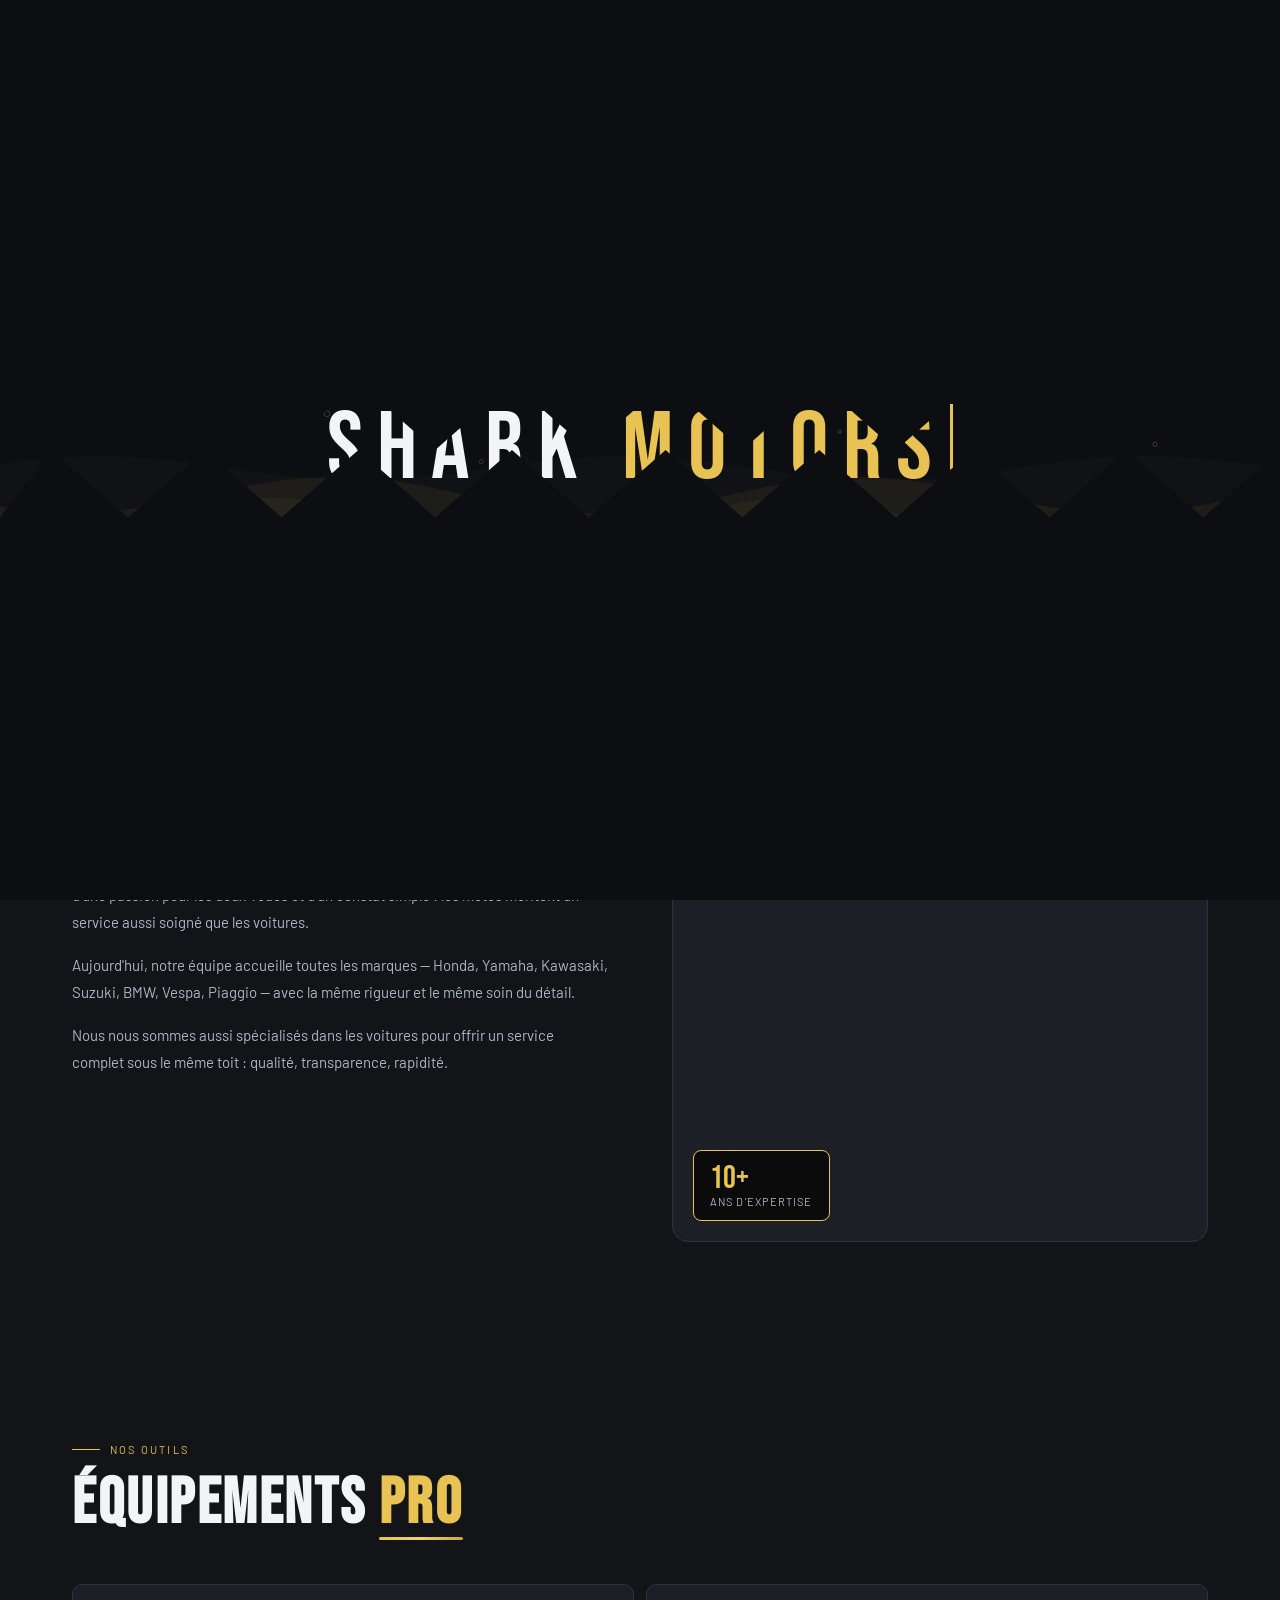
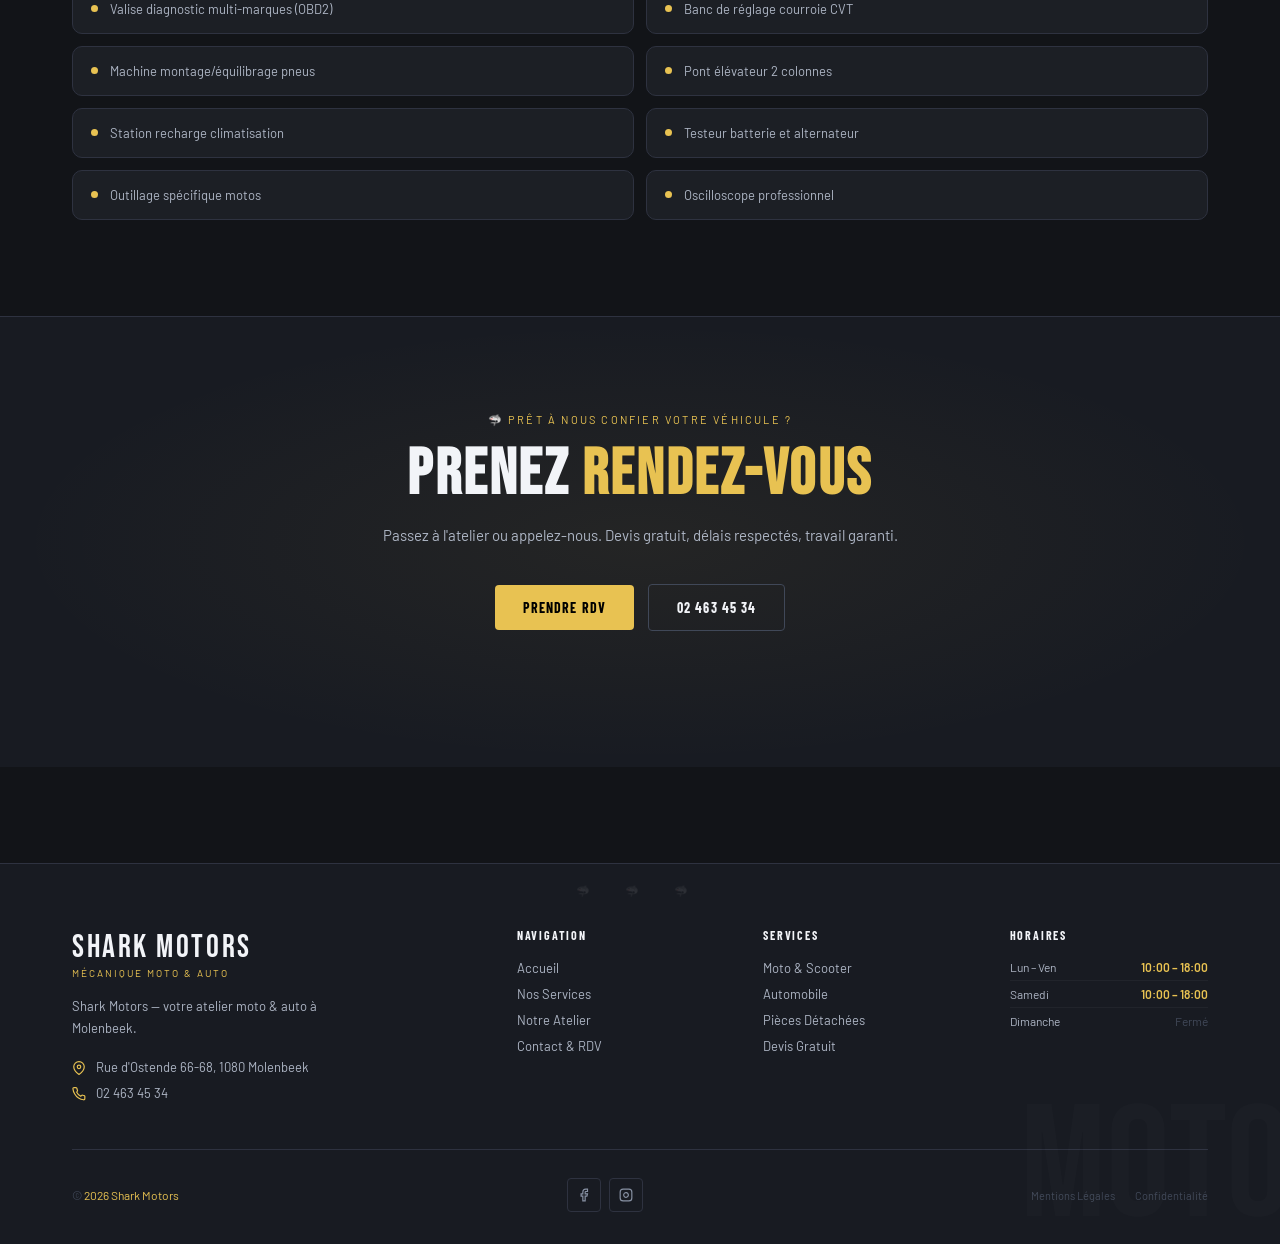
==== atelier.html @ 00c1f63c "Version final" ====
<!DOCTYPE html>
<html lang="fr">
<head>
  <meta charset="UTF-8" />
  <!-- Favicon requin -->
  <link rel="icon" type="image/svg+xml" href="./image/favicon.svg" />
  <link rel="shortcut icon" href="./image/favicon.svg" />
  <meta name="viewport" content="width=device-width, initial-scale=1.0" />
  <title>Notre Atelier | Équipe & Expertise — Shark Motors Bruxelles</title>
  <meta name="description" content="Découvrez l'atelier Shark Motors : mécaniciens experts, équipements professionnels, passion des deux-roues. Rue d'Ostende 66-68, 1080 Molenbeek." />
  <meta name="robots" content="index, follow" />
  <link rel="preconnect" href="https://fonts.googleapis.com" />
  <link rel="preconnect" href="https://fonts.gstatic.com" crossorigin />
  <link href="https://fonts.googleapis.com/css2?family=Bebas+Neue&family=Barlow+Condensed:wght@400;600;700;900&family=Barlow:wght@400;500;600&display=swap" rel="stylesheet" />
  <link rel="stylesheet" href="style.css" />
</head>
<body>

<nav class="navbar">
  <div class="container">
    <a href="index.html" class="logo">
      <svg class="logo-icon" viewBox="0 0 44 44" fill="none" xmlns="http://www.w3.org/2000/svg">
        <!-- Corps requin -->
        <path d="M4 26 C8 20 14 18 22 19 C30 20 37 22 40 26 C37 28 30 30 22 30 C14 30 8 28 4 26Z" fill="#e8c252" opacity="0.15"/>
        <path d="M4 26 C8 20 14 18 22 19 C30 20 37 22 40 26 C37 28 30 30 22 30 C14 30 8 28 4 26Z" stroke="#e8c252" stroke-width="1.2" fill="none"/>
        <!-- Aileron dorsal -->
        <path d="M20 19 L17 10 L26 19" stroke="#e8c252" stroke-width="1.4" stroke-linejoin="round" fill="#e8c252" fill-opacity="0.2"/>
        <!-- Queue -->
        <path d="M38 25 L42 21 M38 27 L42 31" stroke="#e8c252" stroke-width="1.4" stroke-linecap="round"/>
        <!-- Oeil -->
        <circle cx="13" cy="25" r="1.2" fill="#e8c252"/>
        <!-- Sourire / dents stylisées -->
        <path d="M9 27.5 L11 26.5 L13 27.5 L15 26.5 L17 27.5" stroke="#e8c252" stroke-width="1" stroke-linecap="round" stroke-linejoin="round"/>
      </svg>
      <div class="logo-text"><span class="name">Shark <em>Motors</em></span><span class="sub">Motors</span></div>
    </a>
    <nav class="nav-links">
      <a href="index.html" class="nav-link">Accueil</a>
      <a href="services.html" class="nav-link">Services</a>
      <a href="atelier.html" class="nav-link active">Atelier</a>
      <a href="contact.html" class="nav-link">Contact</a>
    </nav>
    <div style="display:flex;align-items:center;gap:16px;">
      <a href="tel:+3224634534" class="nav-phone"><svg xmlns="http://www.w3.org/2000/svg" viewBox="0 0 24 24" fill="none" stroke="currentColor" stroke-width="2"><path d="M22 16.92v3a2 2 0 0 1-2.18 2 19.79 19.79 0 0 1-8.63-3.07A19.5 19.5 0 0 1 4.69 12 19.79 19.79 0 0 1 1.61 3.18 2 2 0 0 1 3.59 1h3a2 2 0 0 1 2 1.72c.127.96.361 1.903.7 2.81a2 2 0 0 1-.45 2.11L8.09 8.91A16 16 0 0 0 15 15.91l1.27-1.27a2 2 0 0 1 2.11-.45c.907.339 1.85.573 2.81.7A2 2 0 0 1 22 16.92z"/></svg>02 463 45 34</a>
      <a href="contact.html" class="btn btn-primary">Prendre RDV</a>
    </div>
    <button class="burger" aria-label="Menu"><span></span><span></span><span></span></button>
  </div>
</nav>
<div class="mobile-menu">
  <a href="index.html">Accueil</a><a href="services.html">Services</a><a href="atelier.html">Atelier</a><a href="contact.html">Contact</a>
  <a href="contact.html" class="btn btn-primary" style="margin-top:16px;">Prendre RDV</a>
</div>

<!-- PAGE HERO -->
<section class="page-hero">
  <div class="page-hero-bg" style="
  background-image: url('https://images.unsplash.com/photo-1486262715619-67b85e0b08d3?w=1920&q=80&auto=format&fit=crop');
  background-size: cover;
  background-position: center;
  opacity: 0.12;
"></div>
  <div class="container page-hero-content">
    <div class="label reveal">Qui Nous Sommes</div>
    <h1 class="page-hero-title reveal reveal-delay-1">Notre <span>Atelier</span></h1>
    <p class="page-hero-sub reveal reveal-delay-2">Une équipe de passionnés, des équipements modernes, un seul objectif : rendre votre moto en parfait état. Depuis plus de 10 ans à Molenbeek.</p>
  </div>
</section>

<!-- NOTRE HISTOIRE -->
<section class="section">
  <div class="container">
    <div class="story-grid">
      <div class="story-text">
        <div class="label reveal">Notre Histoire</div>
        <h2 class="section-title reveal reveal-delay-1">Passion & <span>Expertise</span></h2>
        <p class="reveal reveal-delay-2">Fondé il y a plus de 10 ans au cœur de Molenbeek-Saint-Jean, Shark Motors est né d'une passion pour les deux-roues et d'un constat simple : les motos méritent un service aussi soigné que les voitures.</p>
        <p class="reveal reveal-delay-3">Aujourd'hui, notre équipe accueille toutes les marques — Honda, Yamaha, Kawasaki, Suzuki, BMW, Vespa, Piaggio — avec la même rigueur et le même soin du détail.</p>
        <p class="reveal">Nous nous sommes aussi spécialisés dans les voitures pour offrir un service complet sous le même toit : qualité, transparence, rapidité.</p>
      </div>
      <div class="story-img reveal">
        <img src="https://images.unsplash.com/photo-1625047509168-a7026f36de04?w=800&q=80&auto=format&fit=crop" alt="Façade atelier Shark Motors" loading="lazy" />
        <div class="story-badge">
          <div class="story-badge-num">10+</div>
          <div class="story-badge-text">Ans d'expertise</div>
        </div>
      </div>
    </div>
  </div>
</section>


<!-- ÉQUIPEMENTS -->
<section class="section">
  <div class="container">
    <div class="label reveal">Nos Outils</div>
    <h2 class="section-title reveal reveal-delay-1">Équipements <span>Pro</span></h2>
    <div class="equip-grid">
      <div class="equip-item reveal"><div class="equip-dot"></div><span class="equip-text">Valise diagnostic multi-marques (OBD2)</span></div>
      <div class="equip-item reveal reveal-delay-1"><div class="equip-dot"></div><span class="equip-text">Banc de réglage courroie CVT</span></div>
      <div class="equip-item reveal"><div class="equip-dot"></div><span class="equip-text">Machine montage/équilibrage pneus</span></div>
      <div class="equip-item reveal reveal-delay-1"><div class="equip-dot"></div><span class="equip-text">Pont élévateur 2 colonnes</span></div>
      <div class="equip-item reveal"><div class="equip-dot"></div><span class="equip-text">Station recharge climatisation</span></div>
      <div class="equip-item reveal reveal-delay-1"><div class="equip-dot"></div><span class="equip-text">Testeur batterie et alternateur</span></div>
      <div class="equip-item reveal"><div class="equip-dot"></div><span class="equip-text">Outillage spécifique motos</span></div>
      <div class="equip-item reveal reveal-delay-1"><div class="equip-dot"></div><span class="equip-text">Oscilloscope professionnel</span></div>
    </div>
  </div>
</section>

<!-- CTA -->
<section class="cta-section section">
  <div class="container">
    <div class="cta-inner">
      <div class="cta-label">Prêt à Nous Confier Votre Véhicule ?</div>
      <h2 class="cta-title">Prenez <span>Rendez-Vous</span></h2>
      <p class="cta-text">Passez à l'atelier ou appelez-nous. Devis gratuit, délais respectés, travail garanti.</p>
      <div class="cta-actions">
        <a href="contact.html" class="btn btn-primary">Prendre RDV</a>
        <a href="tel:+3224634534" class="btn btn-outline">02 463 45 34</a>
      </div>
    </div>
  </div>
</section>

<footer class="footer">
  <div class="container">
    <div class="footer-grid">
      <div class="footer-brand"><div class="brand-name">Shark Motors</div><div class="brand-tag">Mécanique Moto & Auto</div><p>Shark Motors — votre atelier moto &amp; auto à Molenbeek.</p><div class="footer-info"><div class="footer-info-item"><svg xmlns="http://www.w3.org/2000/svg" viewBox="0 0 24 24" fill="none" stroke="currentColor" stroke-width="2"><path d="M21 10c0 7-9 13-9 13s-9-6-9-13a9 9 0 0 1 18 0z"/><circle cx="12" cy="10" r="3"/></svg>Rue d'Ostende 66-68, 1080 Molenbeek</div><div class="footer-info-item"><svg xmlns="http://www.w3.org/2000/svg" viewBox="0 0 24 24" fill="none" stroke="currentColor" stroke-width="2"><path d="M22 16.92v3a2 2 0 0 1-2.18 2 19.79 19.79 0 0 1-8.63-3.07A19.5 19.5 0 0 1 4.69 12 19.79 19.79 0 0 1 1.61 3.18 2 2 0 0 1 3.59 1h3a2 2 0 0 1 2 1.72c.127.96.361 1.903.7 2.81a2 2 0 0 1-.45 2.11L8.09 8.91A16 16 0 0 0 15 15.91l1.27-1.27a2 2 0 0 1 2.11-.45c.907.339 1.85.573 2.81.7A2 2 0 0 1 22 16.92z"/></svg><a href="tel:+3224634534">02 463 45 34</a></div></div></div>
      <div><div class="footer-col-title">Navigation</div><ul class="footer-links"><li><a href="index.html">Accueil</a></li><li><a href="services.html">Nos Services</a></li><li><a href="atelier.html">Notre Atelier</a></li><li><a href="contact.html">Contact & RDV</a></li></ul></div>
      <div><div class="footer-col-title">Services</div><ul class="footer-links"><li><a href="services.html">Moto & Scooter</a></li><li><a href="services.html">Automobile</a></li><li><a href="services.html">Pièces Détachées</a></li><li><a href="contact.html">Devis Gratuit</a></li></ul></div>
      <div><div class="footer-col-title">Horaires</div><div class="footer-hours"><div class="footer-hour-row"><span>Lun – Ven</span><span class="hour-open">10:00 – 18:00</span></div><div class="footer-hour-row"><span>Samedi</span><span class="hour-open">10:00 – 18:00</span></div><div class="footer-hour-row"><span>Dimanche</span><span class="hour-closed">Fermé</span></div></div></div>
    </div>
    <div class="footer-bottom">
      <div class="footer-copy">© <span id="year"></span> <span>Shark Motors</span></div>
      <div class="footer-social"><a href="https://facebook.com" target="_blank" rel="noopener" class="social-link" aria-label="Facebook"><svg xmlns="http://www.w3.org/2000/svg" viewBox="0 0 24 24" fill="none" stroke="currentColor" stroke-width="2"><path d="M18 2h-3a5 5 0 00-5 5v3H7v4h3v8h4v-8h3l1-4h-4V7a1 1 0 011-1h3z"/></svg></a><a href="https://instagram.com" target="_blank" rel="noopener" class="social-link" aria-label="Instagram"><svg xmlns="http://www.w3.org/2000/svg" viewBox="0 0 24 24" fill="none" stroke="currentColor" stroke-width="2"><rect x="2" y="2" width="20" height="20" rx="5"/><path d="M16 11.37A4 4 0 1112.63 8 4 4 0 0116 11.37z"/><line x1="17.5" y1="6.5" x2="17.51" y2="6.5"/></svg></a></div>
      <div class="footer-legal"><a href="#">Mentions Légales</a><a href="#">Confidentialité</a></div>
    </div>
  </div>
</footer>

<script src="intro.js"></script>
<script src="main.js"></script>
<script src="effects.js"></script>
</body>
</html>
---- style.css ----
/* ============================================================
   STYLE.CSS — Site Vitrine Garage Moto & Auto | Molenbeek
   ============================================================ */

@import url('https://fonts.googleapis.com/css2?family=Bebas+Neue&family=Barlow+Condensed:wght@400;600;700;900&family=Barlow:wght@400;500;600&display=swap');

/* ══════════════════════════════════════════════════════════════
   VARIABLES
══════════════════════════════════════════════════════════════ */
:root {
  --black:        #121418;
  --black-card:   #1c1f25;
  --black-border: #2e3240;
  --grey-900:     #181b22;
  --grey-800:     #272c38;
  --grey-700:     #404858;
  --grey-500:     #8892a4;
  --grey-400:     #adb5c4;
  --grey-300:     #cdd2dc;
  --white:        #f2f4f8;

  --accent:       #e8c252;
  --accent-dark:  #c9a83e;
  --accent-light: #f0d070;
  --accent-glow:  rgba(232,194,82,0.12);

  --font-display: 'Bebas Neue', Impact, sans-serif;
  --font-heading: 'Barlow Condensed', Arial Narrow, sans-serif;
  --font-body:    'Barlow', Helvetica Neue, sans-serif;

  --nav-h: 72px;
  --radius: 10px;
  --max-w: 1200px;

  --trans: 0.25s ease;
}

/* ══════════════════════════════════════════════════════════════
   RESET & BASE
══════════════════════════════════════════════════════════════ */
*, *::before, *::after { box-sizing: border-box; margin: 0; padding: 0; }

html { scroll-behavior: smooth; font-size: 16px; -webkit-font-smoothing: antialiased; }

body {
  font-family: var(--font-body);
  background: var(--black);
  color: var(--white);
  overflow-x: hidden;
}

img { max-width: 100%; display: block; }
a { color: inherit; text-decoration: none; }
ul { list-style: none; }
button { cursor: pointer; border: none; background: none; font-family: inherit; }
input, textarea, select { font-family: inherit; font-size: inherit; }

::selection { background: var(--accent); color: #000; }

::-webkit-scrollbar { width: 5px; }
::-webkit-scrollbar-track { background: var(--black); }
::-webkit-scrollbar-thumb { background: var(--grey-700); border-radius: 99px; }
::-webkit-scrollbar-thumb:hover { background: var(--accent); }

/* ══════════════════════════════════════════════════════════════
   LAYOUT UTILITAIRES
══════════════════════════════════════════════════════════════ */
.container {
  width: 100%;
  max-width: var(--max-w);
  margin: 0 auto;
  padding: 0 32px;
}

.section { padding: 96px 0; }
.section--sm { padding: 64px 0; }

/* ══════════════════════════════════════════════════════════════
   TYPOGRAPHIE COMMUNE
══════════════════════════════════════════════════════════════ */
.label {
  display: inline-flex;
  align-items: center;
  gap: 10px;
  font-family: var(--font-body);
  font-size: 11px;
  letter-spacing: 0.2em;
  text-transform: uppercase;
  color: var(--accent);
  margin-bottom: 16px;
}
.label::before {
  content: '';
  display: block;
  width: 28px;
  height: 1px;
  background: var(--accent);
}

.section-title {
  font-family: var(--font-display);
  font-size: clamp(2.8rem, 5vw, 4.4rem);
  letter-spacing: 0.04em;
  text-transform: uppercase;
  line-height: 1;
  color: var(--white);
}
.section-title span { color: var(--accent); }

.section-sub {
  font-size: 1.05rem;
  color: var(--grey-300);
  line-height: 1.8;
  max-width: 560px;
  margin-top: 18px;
}

/* ══════════════════════════════════════════════════════════════
   BOUTONS
══════════════════════════════════════════════════════════════ */
.btn {
  display: inline-flex;
  align-items: center;
  gap: 8px;
  padding: 14px 28px;
  font-family: var(--font-heading);
  font-size: 14px;
  font-weight: 700;
  letter-spacing: 0.08em;
  text-transform: uppercase;
  border-radius: 4px;
  transition: all var(--trans);
}
.btn svg { width: 16px; height: 16px; transition: transform var(--trans); }

.btn-primary {
  background: var(--accent);
  color: #000;
}
.btn-primary:hover {
  background: var(--accent-light);
  transform: translateY(-2px);
  box-shadow: 0 8px 30px rgba(232,194,82,0.3);
}

.btn-outline {
  background: transparent;
  color: var(--white);
  border: 1px solid var(--grey-700);
}
.btn-outline:hover {
  border-color: var(--accent);
  color: var(--accent);
  transform: translateY(-2px);
}

.btn-ghost {
  background: transparent;
  color: var(--accent);
  padding-left: 0;
  font-size: 13px;
}
.btn-ghost:hover svg { transform: translateX(5px); }

/* ══════════════════════════════════════════════════════════════
   BADGE OUVERT/FERMÉ
══════════════════════════════════════════════════════════════ */
.open-badge {
  display: inline-flex;
  align-items: center;
  gap: 7px;
  padding: 5px 12px;
  border-radius: 99px;
  font-size: 11px;
  letter-spacing: 0.12em;
  text-transform: uppercase;
  font-family: var(--font-body);
  font-weight: 600;
  border: 1px solid rgba(232,194,82,0.35);
  background: rgba(232,194,82,0.08);
  color: var(--accent);
}
.open-badge .dot {
  width: 6px;
  height: 6px;
  border-radius: 50%;
  background: var(--accent);
  animation: pulse 2s infinite;
}
.open-badge.closed {
  border-color: rgba(120,120,120,0.3);
  background: rgba(120,120,120,0.06);
  color: var(--grey-500);
}
.open-badge.closed .dot {
  background: var(--grey-500);
  animation: none;
}
@keyframes pulse {
  0%,100% { opacity:1; transform:scale(1); }
  50% { opacity:0.4; transform:scale(0.7); }
}

/* ══════════════════════════════════════════════════════════════
   ANIMATIONS SCROLL
══════════════════════════════════════════════════════════════ */
.reveal {
  opacity: 0;
  transform: translateY(28px);
  transition: opacity 0.65s ease, transform 0.65s ease;
}
.reveal.visible {
  opacity: 1;
  transform: none;
}
.reveal-delay-1 { transition-delay: 0.1s; }
.reveal-delay-2 { transition-delay: 0.2s; }
.reveal-delay-3 { transition-delay: 0.3s; }
.reveal-delay-4 { transition-delay: 0.4s; }

/* ══════════════════════════════════════════════════════════════
   NAVBAR
══════════════════════════════════════════════════════════════ */
.navbar {
  position: fixed;
  top: 0; left: 0; right: 0;
  height: var(--nav-h);
  z-index: 1000;
  transition: background var(--trans), border-color var(--trans), backdrop-filter var(--trans);
}
.navbar.scrolled {
  background: rgba(10,10,10,0.96);
  backdrop-filter: blur(20px);
  border-bottom: 1px solid var(--black-border);
}

.navbar .container {
  height: 100%;
  display: flex;
  align-items: center;
  justify-content: space-between;
}

/* Logo */
.logo {
  display: flex;
  align-items: center;
  gap: 12px;
  z-index: 2;
}
.logo-icon {
  width: 48px; height: 48px;
  transition: transform 0.4s ease;
  filter: drop-shadow(0 0 8px rgba(232,194,82,0.3));
}
.logo:hover .logo-icon {
  transform: translateX(4px) scaleX(1.05);
  filter: drop-shadow(0 0 14px rgba(232,194,82,0.6));
}
.logo-text {
  display: flex;
  flex-direction: column;
  gap: 1px;
}
.logo-text .name {
  font-family: var(--font-display);
  font-size: 24px;
  letter-spacing: 0.12em;
  line-height: 1;
  color: var(--white);
  text-transform: uppercase;
}
.logo-text .name em {
  color: var(--accent);
  font-style: normal;
}
.logo-text .sub {
  font-size: 9px;
  letter-spacing: 0.28em;
  text-transform: uppercase;
  color: var(--grey-500);
  line-height: 1;
}

/* Nav links */
.nav-links {
  display: flex;
  align-items: center;
  gap: 4px;
}
.nav-link {
  position: relative;
  padding: 8px 14px;
  font-family: var(--font-heading);
  font-size: 13px;
  font-weight: 600;
  letter-spacing: 0.08em;
  text-transform: uppercase;
  color: var(--grey-400);
  transition: color var(--trans);
}
.nav-link::after {
  content: '';
  position: absolute;
  bottom: 0; left: 14px; right: 14px;
  height: 1px;
  background: var(--accent);
  transform: scaleX(0);
  transform-origin: left;
  transition: transform var(--trans);
}
.nav-link:hover, .nav-link.active { color: var(--white); }
.nav-link:hover::after, .nav-link.active::after { transform: scaleX(1); }

/* Phone */
.nav-phone {
  display: flex;
  align-items: center;
  gap: 7px;
  font-size: 13px;
  color: var(--grey-400);
  transition: color var(--trans);
}
.nav-phone svg { width: 13px; height: 13px; color: var(--accent); }
.nav-phone:hover { color: var(--white); }

/* Burger */
.burger {
  display: none;
  flex-direction: column;
  gap: 5px;
  padding: 6px;
  z-index: 2;
}
.burger span {
  display: block;
  width: 22px; height: 2px;
  background: var(--white);
  border-radius: 2px;
  transition: all var(--trans);
}
.burger.open span:nth-child(1) { transform: translateY(7px) rotate(45deg); }
.burger.open span:nth-child(2) { opacity: 0; }
.burger.open span:nth-child(3) { transform: translateY(-7px) rotate(-45deg); }

/* Mobile menu */
.mobile-menu {
  display: none;
  position: fixed;
  inset: 0;
  background: var(--black);
  flex-direction: column;
  align-items: center;
  justify-content: center;
  gap: 24px;
  z-index: 999;
  opacity: 0;
  pointer-events: none;
  transition: opacity var(--trans);
}
.mobile-menu.open { opacity: 1; pointer-events: all; }
.mobile-menu a {
  font-family: var(--font-display);
  font-size: 3rem;
  letter-spacing: 0.06em;
  text-transform: uppercase;
  color: var(--grey-400);
  transition: color var(--trans);
}
.mobile-menu a:hover { color: var(--accent); }

/* ══════════════════════════════════════════════════════════════
   FOOTER
══════════════════════════════════════════════════════════════ */
.footer {
  background: var(--grey-900);
  border-top: 1px solid var(--black-border);
  padding: 64px 0 32px;
  margin-top: 96px;
  position: relative;
  overflow: hidden;
}
.footer::after {
  content: 'MOTO';
  position: absolute;
  bottom: -20px; right: -10px;
  font-family: var(--font-display);
  font-size: 10rem;
  color: rgba(255,255,255,0.015);
  pointer-events: none;
}

.footer-grid {
  display: grid;
  grid-template-columns: 2fr 1fr 1fr 1fr;
  gap: 48px;
  padding-bottom: 48px;
  border-bottom: 1px solid var(--black-border);
}

.footer-brand .brand-name {
  font-family: var(--font-display);
  font-size: 2rem;
  letter-spacing: 0.08em;
  color: var(--white);
}
.footer-brand .brand-tag {
  font-size: 10px;
  letter-spacing: 0.2em;
  text-transform: uppercase;
  color: var(--accent);
  margin-bottom: 16px;
}
.footer-brand p {
  font-size: 13px;
  color: var(--grey-400);
  line-height: 1.7;
  max-width: 260px;
}

.footer-info { margin-top: 20px; display: flex; flex-direction: column; gap: 10px; }
.footer-info-item {
  display: flex;
  align-items: flex-start;
  gap: 10px;
  font-size: 13px;
  color: var(--grey-400);
}
.footer-info-item svg { width: 14px; height: 14px; color: var(--accent); flex-shrink: 0; margin-top: 2px; }
.footer-info-item a { color: var(--grey-400); transition: color var(--trans); }
.footer-info-item a:hover { color: var(--accent); }

.footer-col-title {
  font-family: var(--font-heading);
  font-size: 12px;
  font-weight: 700;
  letter-spacing: 0.15em;
  text-transform: uppercase;
  color: var(--white);
  margin-bottom: 18px;
}
.footer-links { display: flex; flex-direction: column; gap: 10px; }
.footer-links a {
  font-size: 13px;
  color: var(--grey-400);
  transition: color var(--trans);
  display: flex;
  align-items: center;
  gap: 6px;
}
.footer-links a:hover { color: var(--accent); }

.footer-hours { display: flex; flex-direction: column; gap: 6px; }
.footer-hour-row {
  display: flex;
  justify-content: space-between;
  font-size: 12px;
  color: var(--grey-400);
  padding-bottom: 6px;
  border-bottom: 1px solid rgba(255,255,255,0.04);
}
.footer-hour-row:last-child { border-bottom: none; }
.hour-open { color: var(--accent); font-weight: 600; }
.hour-closed { color: var(--grey-700); }

.footer-bottom {
  display: flex;
  align-items: center;
  justify-content: space-between;
  flex-wrap: wrap;
  gap: 16px;
  padding-top: 28px;
}
.footer-copy { font-size: 12px; color: var(--grey-700); }
.footer-copy span { color: var(--accent); }

.footer-social { display: flex; gap: 8px; }
.social-link {
  width: 34px; height: 34px;
  display: flex; align-items: center; justify-content: center;
  border: 1px solid var(--black-border);
  border-radius: 4px;
  color: var(--grey-500);
  transition: all var(--trans);
}
.social-link:hover { border-color: var(--accent); color: var(--accent); }
.social-link svg { width: 14px; height: 14px; }

.footer-legal { display: flex; gap: 20px; }
.footer-legal a { font-size: 11px; color: var(--grey-700); transition: color var(--trans); }
.footer-legal a:hover { color: var(--grey-400); }

/* ══════════════════════════════════════════════════════════════
   PAGE HERO (commun services/atelier/contact)
══════════════════════════════════════════════════════════════ */
.page-hero {
  padding: calc(var(--nav-h) + 90px) 0 90px;
  position: relative;
  overflow: hidden;
}
.page-hero-bg {
  position: absolute;
  inset: 0;
  background:
    radial-gradient(ellipse 70% 70% at 15% 60%, rgba(232,194,82,0.09) 0%, transparent 60%),
    radial-gradient(ellipse 40% 40% at 90% 20%, rgba(232,194,82,0.05) 0%, transparent 60%),
    repeating-linear-gradient(rgba(255,255,255,0.025) 0px, rgba(255,255,255,0.025) 1px, transparent 1px, transparent 50px),
    repeating-linear-gradient(90deg, rgba(255,255,255,0.025) 0px, rgba(255,255,255,0.025) 1px, transparent 1px, transparent 50px);
  pointer-events: none;
}
.page-hero-content { position: relative; z-index: 1; }
.page-hero-title {
  font-family: var(--font-display);
  font-size: clamp(3.5rem, 8vw, 7rem);
  letter-spacing: 0.04em;
  text-transform: uppercase;
  line-height: 1;
  margin-bottom: 20px;
}
.page-hero-title span { color: var(--accent); }
.page-hero-sub {
  font-size: 1.1rem;
  color: var(--grey-300);
  line-height: 1.8;
  max-width: 560px;
}

/* ══════════════════════════════════════════════════════════════
   INDEX — HERO
══════════════════════════════════════════════════════════════ */
.hero {
  min-height: 100vh;
  display: flex;
  align-items: center;
  position: relative;
  overflow: hidden;
}
.hero-bg {
  position: absolute;
  inset: 0;
  pointer-events: none;
}

/* Photo de fond — atelier moto Unsplash (licence libre) */
.hero-bg::before {
  content: '';
  position: absolute;
  inset: 0;
  background-image: url('https://images.unsplash.com/photo-1558618666-fcd25c85cd64?w=1920&q=80&auto=format&fit=crop');
  background-size: cover;
  background-position: center 40%;
  filter: grayscale(20%) brightness(0.55);
  z-index: 0;
}

/* Overlay dégradé par-dessus la photo */
.hero-bg::after {
  content: '';
  position: absolute;
  inset: 0;
  background:
    linear-gradient(to right, rgba(10,10,10,0.82) 35%, rgba(10,10,10,0.3) 100%),
    linear-gradient(to bottom, transparent 55%, rgba(10,10,10,0.95) 100%),
    radial-gradient(ellipse 60% 60% at 65% 50%, rgba(232,194,82,0.08) 0%, transparent 65%);
  z-index: 1;
}

/* La grille CSS reste au-dessus */
.hero-bg .grid-lines {
  position: absolute;
  inset: 0;
  background:
    repeating-linear-gradient(rgba(255,255,255,0.015) 0px, rgba(255,255,255,0.015) 1px, transparent 1px, transparent 55px),
    repeating-linear-gradient(90deg, rgba(255,255,255,0.015) 0px, rgba(255,255,255,0.015) 1px, transparent 1px, transparent 55px);
  z-index: 2;
}
.hero-watermark {
  position: absolute;
  top: 50%; right: -2%;
  transform: translateY(-50%);
  font-family: var(--font-display);
  font-size: 28vw;
  color: rgba(255,255,255,0.013);
  line-height: 1;
  pointer-events: none;
  user-select: none;
}
.hero-inner {
  position: relative;
  z-index: 1;
  display: grid;
  grid-template-columns: 1fr 1fr;
  gap: 64px;
  align-items: center;
  padding-top: var(--nav-h);
  padding-bottom: 60px;
}

/* Gauche */
.hero-eyebrow {
  display: flex;
  align-items: center;
  gap: 10px;
  font-size: 11px;
  letter-spacing: 0.2em;
  text-transform: uppercase;
  color: var(--accent);
  margin-bottom: 20px;
}
.hero-eyebrow::before {
  content: ''; width: 30px; height: 1px; background: var(--accent);
}
.hero-title {
  font-family: var(--font-display);
  font-size: clamp(4rem, 8vw, 7rem);
  line-height: 1;
  letter-spacing: 0.03em;
  text-transform: uppercase;
  margin-bottom: 24px;
}
.hero-title .accent { color: var(--accent); }
.hero-title .outline {
  -webkit-text-stroke: 1px var(--grey-700);
  color: transparent;
}
.hero-desc {
  font-size: 1rem;
  color: var(--grey-400);
  line-height: 1.75;
  max-width: 420px;
  margin-bottom: 36px;
}
.hero-actions { display: flex; align-items: center; gap: 14px; flex-wrap: wrap; }

/* Droite */
.hero-right { display: flex; flex-direction: column; gap: 16px; }
.stats-grid {
  display: grid;
  grid-template-columns: 1fr 1fr;
  gap: 12px;
}
.stat-card {
  background: var(--black-card);
  border: 1px solid var(--black-border);
  border-radius: var(--radius);
  padding: 24px 20px;
  position: relative;
  overflow: hidden;
  transition: border-color var(--trans), box-shadow var(--trans);
}
.stat-card::before {
  content: '';
  position: absolute;
  top: 0; left: 0; right: 0;
  height: 2px;
  background: linear-gradient(90deg, transparent, var(--accent), transparent);
  transform: scaleX(0);
  transition: transform 0.4s ease;
}
.stat-card:hover { border-color: rgba(232,194,82,0.2); box-shadow: 0 0 30px rgba(232,194,82,0.08); }
.stat-card:hover::before { transform: scaleX(1); }
.stat-num {
  font-family: var(--font-display);
  font-size: 2.8rem;
  color: var(--accent);
  line-height: 1;
  margin-bottom: 6px;
}
.stat-label {
  font-size: 11px;
  color: var(--grey-500);
  letter-spacing: 0.12em;
  text-transform: uppercase;
}

.location-card {
  background: var(--black-card);
  border: 1px solid var(--black-border);
  border-radius: var(--radius);
  padding: 18px 20px;
  display: flex;
  align-items: center;
  gap: 14px;
  transition: border-color var(--trans);
}
.location-card:hover { border-color: rgba(232,194,82,0.2); }
.location-pin {
  width: 38px; height: 38px;
  background: var(--accent-glow);
  border: 1px solid rgba(232,194,82,0.2);
  border-radius: 8px;
  display: flex; align-items: center; justify-content: center;
  flex-shrink: 0;
}
.location-pin svg { width: 18px; height: 18px; color: var(--accent); }
.location-main { font-size: 14px; font-weight: 600; color: var(--white); }
.location-sub { font-size: 12px; color: var(--grey-500); margin-top: 2px; }

/* ══════════════════════════════════════════════════════════════
   INDEX — MARQUEE
══════════════════════════════════════════════════════════════ */
.marquee {
  background: var(--accent);
  padding: 18px 0;
  overflow: hidden;
}
.marquee-track {
  display: flex;
  gap: 40px;
  animation: marquee 22s linear infinite;
  white-space: nowrap;
}
.marquee-track:hover { animation-play-state: paused; }
.marquee-item {
  display: flex;
  align-items: center;
  gap: 40px;
  font-family: var(--font-display);
  font-size: 1rem;
  letter-spacing: 0.08em;
  text-transform: uppercase;
  color: #000;
  flex-shrink: 0;
}
.marquee-sep { font-size: 7px; opacity: 0.35; }
@keyframes marquee {
  from { transform: translateX(0); }
  to   { transform: translateX(-50%); }
}

/* ══════════════════════════════════════════════════════════════
   INDEX — SERVICES APERÇU
══════════════════════════════════════════════════════════════ */
.services-intro {
  display: grid;
  grid-template-columns: 1fr 1fr;
  gap: 48px;
  align-items: end;
  margin-bottom: 56px;
}
.services-grid {
  display: grid;
  grid-template-columns: repeat(3, 1fr);
  gap: 20px;
}
.service-card {
  background: var(--black-card);
  border: 1px solid var(--black-border);
  border-radius: var(--radius);
  padding: 32px 28px;
  position: relative;
  overflow: hidden;
  transition: all var(--trans);
  cursor: default;
}
.service-card::after {
  content: '';
  position: absolute;
  bottom: 0; left: 0; right: 0;
  height: 3px;
  background: var(--accent);
  transform: scaleX(0);
  transform-origin: left;
  transition: transform 0.35s ease;
}
.service-card:hover {
  border-color: rgba(232,194,82,0.18);
  transform: translateY(-6px);
  box-shadow: 0 16px 40px rgba(0,0,0,0.5);
}
.service-card:hover::after { transform: scaleX(1); }

.service-num {
  font-family: var(--font-display);
  font-size: 5rem;
  color: rgba(232,194,82,0.05);
  position: absolute;
  top: 8px; right: 16px;
  line-height: 1;
  transition: color var(--trans);
}
.service-card:hover .service-num { color: rgba(232,194,82,0.1); }

.service-icon {
  width: 48px; height: 48px;
  background: var(--accent-glow);
  border: 1px solid rgba(232,194,82,0.15);
  border-radius: 8px;
  display: flex; align-items: center; justify-content: center;
  margin-bottom: 24px;
  transition: background var(--trans);
}
.service-card:hover .service-icon { background: rgba(232,194,82,0.15); }
.service-icon svg { width: 24px; height: 24px; color: var(--accent); }

.service-title {
  font-family: var(--font-heading);
  font-size: 1.15rem;
  font-weight: 700;
  text-transform: uppercase;
  letter-spacing: 0.04em;
  color: var(--white);
  margin-bottom: 10px;
}
.service-desc {
  font-size: 13px;
  color: var(--grey-500);
  line-height: 1.65;
  margin-bottom: 20px;
}
.service-list { display: flex; flex-direction: column; gap: 7px; }
.service-list li {
  display: flex;
  align-items: center;
  gap: 8px;
  font-size: 12px;
  color: var(--grey-400);
}
.service-list li::before {
  content: '';
  width: 4px; height: 4px;
  background: var(--accent);
  border-radius: 50%;
  flex-shrink: 0;
}

/* ══════════════════════════════════════════════════════════════
   INDEX — POURQUOI NOUS
══════════════════════════════════════════════════════════════ */
.why-us {
  background: var(--grey-900);
  border-top: 1px solid var(--black-border);
  border-bottom: 1px solid var(--black-border);
}
.why-grid {
  display: grid;
  grid-template-columns: 1fr 1fr;
  gap: 64px;
  align-items: center;
}
.why-features { display: flex; flex-direction: column; gap: 16px; margin-top: 36px; }
.why-feature {
  display: flex;
  gap: 16px;
  padding: 18px 20px;
  background: var(--black-card);
  border: 1px solid var(--black-border);
  border-radius: var(--radius);
  transition: border-color var(--trans);
}
.why-feature:hover { border-color: rgba(232,194,82,0.2); }
.why-icon {
  width: 40px; height: 40px;
  background: var(--accent-glow);
  border-radius: 8px;
  display: flex; align-items: center; justify-content: center;
  flex-shrink: 0;
}
.why-icon svg { width: 20px; height: 20px; color: var(--accent); }
.why-feat-title {
  font-family: var(--font-heading);
  font-size: 13px;
  font-weight: 700;
  text-transform: uppercase;
  letter-spacing: 0.06em;
  color: var(--white);
  margin-bottom: 4px;
}
.why-feat-text { font-size: 13px; color: var(--grey-500); line-height: 1.6; }

.why-visual {
  aspect-ratio: 4/5;
  background: var(--black-card);
  border: 1px solid var(--black-border);
  border-radius: 16px;
  overflow: visible;   /* ← permet à la miniature de déborder */
  position: relative;
}
/* La photo principale reste clippée dans le cadre */
.why-visual > img:first-child {
  width: 100%; height: 100%;
  object-fit: cover;
  border-radius: 16px;
  filter: grayscale(15%);
  transition: filter 0.5s ease;
  display: block;
}
.why-visual:hover > img:first-child { filter: grayscale(0%); }
.why-badge {
  position: absolute;
  bottom: 20px; left: 20px;
  background: rgba(10,10,10,0.92);
  border: 1px solid var(--accent);
  border-radius: 8px;
  padding: 14px 18px;
  backdrop-filter: blur(10px);
  z-index: 2;
}
.why-badge-num {
  font-family: var(--font-display);
  font-size: 2.2rem;
  color: var(--accent);
  line-height: 1;
}
.why-badge-text {
  font-size: 11px;
  color: var(--grey-400);
  text-transform: uppercase;
  letter-spacing: 0.1em;
}

/* Miniature en superposition — s'adapte sur mobile */
@media (max-width: 768px) {
  .why-visual > div[style] {
    display: none;
  }
}

/* ══════════════════════════════════════════════════════════════
   INDEX — TÉMOIGNAGES
══════════════════════════════════════════════════════════════ */
.testi-grid {
  display: grid;
  grid-template-columns: repeat(3, 1fr);
  gap: 20px;
  margin-top: 48px;
}
.testi-card {
  background: var(--black-card);
  border: 1px solid var(--black-border);
  border-radius: var(--radius);
  padding: 28px 24px;
  transition: all var(--trans);
}
.testi-card:hover {
  border-color: rgba(232,194,82,0.18);
  transform: translateY(-4px);
}
.testi-quote {
  font-family: var(--font-display);
  font-size: 3.5rem;
  color: var(--accent);
  opacity: 0.25;
  line-height: 0.8;
  margin-bottom: 12px;
}
.testi-stars { color: var(--accent); font-size: 14px; margin-bottom: 12px; }
.testi-text {
  font-size: 13px;
  color: var(--grey-400);
  line-height: 1.7;
  font-style: italic;
  margin-bottom: 20px;
}
.testi-author {
  display: flex;
  align-items: center;
  gap: 12px;
  padding-top: 16px;
  border-top: 1px solid rgba(255,255,255,0.04);
}
.testi-avatar {
  width: 38px; height: 38px;
  border-radius: 50%;
  background: var(--grey-800);
  border: 1px solid rgba(232,194,82,0.2);
  display: flex; align-items: center; justify-content: center;
  font-family: var(--font-display);
  font-size: 1.1rem;
  color: var(--accent);
}
.testi-name { font-size: 13px; font-weight: 600; color: var(--white); }
.testi-vehicle { font-size: 11px; color: var(--grey-500); margin-top: 2px; }

/* ══════════════════════════════════════════════════════════════
   INDEX — CTA SECTION
══════════════════════════════════════════════════════════════ */
.cta-section {
  background: var(--grey-900);
  border-top: 1px solid var(--black-border);
  text-align: center;
  position: relative;
  overflow: hidden;
}
.cta-section::before {
  content: '';
  position: absolute;
  inset: 0;
  background: radial-gradient(ellipse 70% 70% at 50% 50%, rgba(232,194,82,0.06) 0%, transparent 70%);
  pointer-events: none;
}
.cta-inner { position: relative; z-index: 1; max-width: 600px; margin: 0 auto; }
.cta-label { font-size: 11px; letter-spacing: 0.2em; text-transform: uppercase; color: var(--accent); margin-bottom: 16px; }
.cta-title {
  font-family: var(--font-display);
  font-size: clamp(2.5rem, 5vw, 4.5rem);
  letter-spacing: 0.04em;
  text-transform: uppercase;
  line-height: 1;
  margin-bottom: 16px;
}
.cta-title span { color: var(--accent); }
.cta-text { font-size: 15px; color: var(--grey-400); line-height: 1.7; margin-bottom: 36px; }
.cta-actions { display: flex; align-items: center; justify-content: center; gap: 14px; flex-wrap: wrap; margin-bottom: 40px; }
.cta-divider {
  display: flex;
  align-items: center;
  gap: 20px;
  margin: 0 auto 28px;
  max-width: 400px;
}
.cta-divider::before, .cta-divider::after {
  content: ''; flex: 1; height: 1px; background: var(--black-border);
}
.cta-divider span { font-size: 11px; color: var(--grey-700); letter-spacing: 0.12em; text-transform: uppercase; white-space: nowrap; }
.cta-contact-row { display: flex; justify-content: center; gap: 32px; flex-wrap: wrap; }
.cta-info { display: flex; align-items: center; gap: 8px; font-size: 13px; color: var(--grey-500); }
.cta-info svg { width: 14px; height: 14px; color: var(--accent); }

/* ══════════════════════════════════════════════════════════════
   SERVICES PAGE — TABS
══════════════════════════════════════════════════════════════ */
.tabs-nav {
  display: flex;
  gap: 4px;
  border-bottom: 1px solid var(--black-border);
  margin-bottom: 48px;
}
.tab-btn {
  padding: 16px 32px;
  font-family: var(--font-heading);
  font-size: 14px;
  font-weight: 700;
  letter-spacing: 0.1em;
  text-transform: uppercase;
  color: var(--grey-500);
  border-bottom: 2px solid transparent;
  margin-bottom: -1px;
  transition: all var(--trans);
  cursor: pointer;
}
.tab-btn.active, .tab-btn:hover { color: var(--accent); border-bottom-color: var(--accent); }
.tab-panel { display: none; }
.tab-panel.active {
  display: grid;
  grid-template-columns: repeat(2, 1fr);
  gap: 20px;
  animation: fadeUp 0.35s ease;
}
@keyframes fadeUp {
  from { opacity:0; transform:translateY(14px); }
  to   { opacity:1; transform:none; }
}

.svc-item {
  background: var(--black-card);
  border: 1px solid var(--black-border);
  border-radius: 12px;
  padding: 32px 28px;
  display: flex;
  gap: 22px;
  transition: all 0.3s ease;
  cursor: default;
  position: relative;
  overflow: hidden;
}
.svc-item::before {
  content: "";
  position: absolute;
  inset: 0;
  background: linear-gradient(135deg, rgba(232,194,82,0.04) 0%, transparent 60%);
  opacity: 0;
  transition: opacity 0.3s ease;
}
.svc-item:hover::before { opacity: 1; }
.svc-item:hover {
  border-color: rgba(232,194,82,0.35);
  transform: translateY(-5px);
  box-shadow: 0 20px 50px rgba(0,0,0,0.4), 0 0 0 1px rgba(232,194,82,0.1);
}
.svc-icon {
  width: 52px; height: 52px;
  background: rgba(232,194,82,0.1);
  border: 1px solid rgba(232,194,82,0.25);
  border-radius: 12px;
  display: flex; align-items: center; justify-content: center;
  flex-shrink: 0;
  transition: all 0.3s ease;
}
.svc-item:hover .svc-icon {
  background: rgba(232,194,82,0.18);
  border-color: rgba(232,194,82,0.5);
  box-shadow: 0 0 20px rgba(232,194,82,0.2);
}
.svc-icon svg { width: 26px; height: 26px; color: var(--accent); }
.svc-title {
  font-family: var(--font-heading);
  font-size: 16px;
  font-weight: 700;
  text-transform: uppercase;
  letter-spacing: 0.05em;
  color: var(--white);
  margin-bottom: 8px;
}
.svc-text { font-size: 14px; color: var(--grey-400); line-height: 1.65; }

/* Pièces détachées */
.pieces-grid {
  display: grid;
  grid-template-columns: repeat(4, 1fr);
  gap: 16px;
  margin-top: 48px;
}
.piece-card {
  background: var(--black-card);
  border: 1px solid var(--black-border);
  border-radius: 12px;
  padding: 30px 24px;
  text-align: center;
  transition: all 0.3s ease;
  position: relative;
  overflow: hidden;
}
.piece-card::after {
  content: "";
  position: absolute;
  bottom: 0; left: 0; right: 0;
  height: 2px;
  background: linear-gradient(90deg, transparent, var(--accent), transparent);
  transform: scaleX(0);
  transition: transform 0.35s ease;
}
.piece-card:hover::after { transform: scaleX(1); }
.piece-card:hover {
  border-color: rgba(232,194,82,0.3);
  transform: translateY(-6px);
  box-shadow: 0 20px 40px rgba(0,0,0,0.4), 0 0 20px rgba(232,194,82,0.08);
}
.piece-emoji { font-size: 2.4rem; margin-bottom: 14px; }
.piece-title {
  font-family: var(--font-heading);
  font-size: 15px;
  font-weight: 700;
  text-transform: uppercase;
  letter-spacing: 0.06em;
  color: var(--white);
  margin-bottom: 7px;
}
.piece-text { font-size: 13px; color: var(--grey-400); }

/* ══════════════════════════════════════════════════════════════
   ATELIER PAGE
══════════════════════════════════════════════════════════════ */
.story-grid {
  display: grid;
  grid-template-columns: 1fr 1fr;
  gap: 64px;
  align-items: center;
}
.story-text p {
  font-size: 15px;
  color: var(--grey-400);
  line-height: 1.8;
  margin-top: 16px;
}
.story-img {
  aspect-ratio: 4/5;
  background: var(--black-card);
  border: 1px solid var(--black-border);
  border-radius: 16px;
  overflow: hidden;
  position: relative;
}
.story-img img { width:100%; height:100%; object-fit:cover; filter:grayscale(20%); }
.story-badge {
  position: absolute;
  bottom: 20px; left: 20px;
  background: rgba(10,10,10,0.92);
  border: 1px solid var(--accent);
  border-radius: 8px;
  padding: 12px 16px;
  backdrop-filter: blur(10px);
}
.story-badge-num { font-family: var(--font-display); font-size: 2rem; color: var(--accent); line-height: 1; }
.story-badge-text { font-size: 11px; color: var(--grey-400); text-transform: uppercase; letter-spacing: 0.1em; }

.team-grid {
  display: grid;
  grid-template-columns: repeat(3, 1fr);
  gap: 20px;
  margin-top: 48px;
}
.team-card {
  background: var(--black-card);
  border: 1px solid var(--black-border);
  border-radius: var(--radius);
  overflow: hidden;
  transition: all var(--trans);
}
.team-card:hover {
  border-color: rgba(232,194,82,0.2);
  transform: translateY(-4px);
}
.team-img {
  aspect-ratio: 1;
  background: var(--grey-900);
  overflow: hidden;
}
.team-img img { width:100%; height:100%; object-fit:cover; filter:grayscale(15%); transition: all 0.5s ease; }
.team-card:hover .team-img img { filter:grayscale(0%); transform:scale(1.04); }
.team-info { padding: 22px 20px; }
.team-name {
  font-family: var(--font-heading);
  font-size: 1.05rem;
  font-weight: 700;
  text-transform: uppercase;
  letter-spacing: 0.04em;
  color: var(--white);
  margin-bottom: 3px;
}
.team-role { font-size: 11px; color: var(--accent); letter-spacing: 0.12em; text-transform: uppercase; margin-bottom: 10px; }
.team-bio { font-size: 13px; color: var(--grey-500); line-height: 1.6; }

.equip-grid {
  display: grid;
  grid-template-columns: repeat(2, 1fr);
  gap: 12px;
  margin-top: 48px;
}
.equip-item {
  display: flex;
  align-items: center;
  gap: 12px;
  padding: 16px 18px;
  background: var(--black-card);
  border: 1px solid var(--black-border);
  border-radius: var(--radius);
  transition: border-color var(--trans);
}
.equip-item:hover { border-color: rgba(232,194,82,0.2); }
.equip-dot { width: 7px; height: 7px; background: var(--accent); border-radius: 50%; flex-shrink: 0; }
.equip-text { font-size: 13px; color: var(--grey-400); }

/* ══════════════════════════════════════════════════════════════
   CONTACT PAGE
══════════════════════════════════════════════════════════════ */
.contact-layout {
  display: grid;
  grid-template-columns: 1fr 1.2fr;
  gap: 48px;
  align-items: start;
  margin-top: 48px;
}
.contact-blocks { display: flex; flex-direction: column; gap: 16px; }
.contact-block {
  background: var(--black-card);
  border: 1px solid var(--black-border);
  border-radius: var(--radius);
  padding: 22px 24px;
  transition: border-color var(--trans);
}
.contact-block:hover { border-color: rgba(232,194,82,0.2); }
.contact-block-head {
  display: flex;
  align-items: center;
  gap: 10px;
  margin-bottom: 12px;
}
.contact-block-icon {
  width: 32px; height: 32px;
  background: var(--accent-glow);
  border: 1px solid rgba(232,194,82,0.15);
  border-radius: 6px;
  display: flex; align-items: center; justify-content: center;
}
.contact-block-icon svg { width: 16px; height: 16px; color: var(--accent); }
.contact-block-title {
  font-family: var(--font-heading);
  font-size: 12px;
  font-weight: 700;
  letter-spacing: 0.12em;
  text-transform: uppercase;
  color: var(--white);
}
.contact-block-body {
  font-size: 13px;
  color: var(--grey-400);
  line-height: 1.7;
}
.contact-block-body a { color: var(--accent); transition: color var(--trans); }
.contact-block-body a:hover { color: var(--accent-light); }

.hours-tbl { width: 100%; border-collapse: collapse; }
.hours-tbl tr { border-bottom: 1px solid rgba(255,255,255,0.04); }
.hours-tbl tr:last-child { border-bottom: none; }
.hours-tbl td { padding: 6px 0; font-size: 13px; color: var(--grey-400); }
.hours-tbl td:last-child { text-align: right; }
.h-open { color: var(--accent) !important; font-weight: 600; }
.h-closed { color: var(--grey-700) !important; }

/* Formulaire */
.form-wrap {
  background: var(--black-card);
  border: 1px solid var(--black-border);
  border-radius: 14px;
  padding: 36px 32px;
  position: relative;
  overflow: hidden;
}
.form-wrap::before {
  content: '';
  position: absolute;
  top: 0; left: 0; right: 0;
  height: 3px;
  background: linear-gradient(90deg, transparent, var(--accent), transparent);
}
.form-title {
  font-family: var(--font-heading);
  font-size: 1.6rem;
  font-weight: 900;
  text-transform: uppercase;
  letter-spacing: 0.04em;
  color: var(--white);
  margin-bottom: 4px;
}
.form-sub { font-size: 13px; color: var(--grey-500); margin-bottom: 28px; }

.form-group { margin-bottom: 18px; }
.form-row { display: grid; grid-template-columns: 1fr 1fr; gap: 18px; }
.form-label {
  display: block;
  font-size: 11px;
  letter-spacing: 0.15em;
  text-transform: uppercase;
  color: var(--grey-400);
  margin-bottom: 7px;
}
.form-label .req { color: var(--accent); }
.form-input, .form-select, .form-textarea {
  width: 100%;
  padding: 12px 16px;
  background: var(--grey-900);
  border: 1px solid var(--black-border);
  border-radius: 6px;
  color: var(--white);
  font-size: 14px;
  transition: border-color var(--trans), box-shadow var(--trans);
  outline: none;
  -webkit-appearance: none;
}
.form-input:focus, .form-select:focus, .form-textarea:focus {
  border-color: var(--accent);
  box-shadow: 0 0 0 3px rgba(232,194,82,0.08);
}
.form-input::placeholder, .form-textarea::placeholder { color: var(--grey-700); }
.form-select {
  background-image: url("data:image/svg+xml,%3Csvg xmlns='http://www.w3.org/2000/svg' width='12' height='12' viewBox='0 0 24 24' fill='none' stroke='%23777' stroke-width='2'%3E%3Cpath d='M6 9l6 6 6-6'/%3E%3C/svg%3E");
  background-repeat: no-repeat;
  background-position: right 14px center;
  cursor: pointer;
}
.form-select option { background: var(--grey-900); color: var(--white); }
.form-textarea { resize: vertical; min-height: 110px; }
.form-submit { width: 100%; justify-content: center; margin-top: 6px; }

.form-error-msg {
  display: block;
  font-size: 11px;
  color: #e05555;
  margin-top: 5px;
}
.input-error { border-color: #e05555 !important; box-shadow: 0 0 0 3px rgba(224,85,85,0.1) !important; }
.input-ok { border-color: var(--accent) !important; }

.form-success {
  display: none;
  text-align: center;
  padding: 48px 20px;
}
.form-success.show { display: block; }
.success-icon {
  width: 60px; height: 60px;
  background: var(--accent-glow);
  border: 1px solid rgba(232,194,82,0.3);
  border-radius: 50%;
  display: flex; align-items: center; justify-content: center;
  margin: 0 auto 20px;
}
.success-icon svg { width: 28px; height: 28px; color: var(--accent); }
.success-title {
  font-family: var(--font-heading);
  font-size: 1.5rem;
  font-weight: 900;
  text-transform: uppercase;
  color: var(--white);
  margin-bottom: 10px;
}
.success-text { font-size: 14px; color: var(--grey-400); line-height: 1.7; }

/* Map */
.map-section { margin-top: 64px; padding-top: 64px; border-top: 1px solid var(--black-border); }
.map-wrap {
  margin-top: 36px;
  background: var(--black-card);
  border: 1px solid var(--black-border);
  border-radius: 16px;
  overflow: hidden;
  position: relative;
}
.map-wrap iframe {
  width: 100%; height: 420px; display: block;
  filter: grayscale(70%) invert(88%) contrast(90%);
}
.map-card {
  position: absolute;
  bottom: 20px; left: 20px;
  background: rgba(10,10,10,0.93);
  border: 1px solid var(--accent);
  border-radius: 10px;
  padding: 16px 20px;
  backdrop-filter: blur(12px);
  max-width: 260px;
}
.map-card-name { font-family: var(--font-heading); font-size: 14px; font-weight: 700; text-transform: uppercase; color: var(--white); margin-bottom: 5px; }
.map-card-addr { font-size: 12px; color: var(--grey-400); margin-bottom: 8px; }
.map-card-hours { font-size: 11px; color: var(--accent); letter-spacing: 0.1em; text-transform: uppercase; }

/* ══════════════════════════════════════════════════════════════
   RESPONSIVE
══════════════════════════════════════════════════════════════ */
@media (max-width: 1024px) {
  .footer-grid { grid-template-columns: 1fr 1fr; gap: 36px; }
  .hero-inner { grid-template-columns: 1fr; gap: 40px; }
  .hero-right { display: grid; grid-template-columns: 1fr 1fr; }
  .stats-grid { grid-template-columns: repeat(4, 1fr); }
  .services-intro { grid-template-columns: 1fr; }
  .services-grid { grid-template-columns: 1fr; }
  .why-grid { grid-template-columns: 1fr; }
  .why-visual { order: -1; max-width: 440px; margin: 0 auto; }
  .testi-grid { grid-template-columns: 1fr 1fr; }
  .tab-panel.active { grid-template-columns: 1fr; }
  .pieces-grid { grid-template-columns: repeat(2, 1fr); }
  .story-grid { grid-template-columns: 1fr; }
  .team-grid { grid-template-columns: 1fr 1fr; }
  .contact-layout { grid-template-columns: 1fr; }
}

@media (max-width: 768px) {
  :root { --nav-h: 60px; }
  .container { padding: 0 20px; }
  .section { padding: 60px 0; }

  .nav-links, .nav-phone { display: none; }
  .burger { display: flex; }
  .mobile-menu { display: flex; }

  .footer-grid { grid-template-columns: 1fr; gap: 28px; }
  .footer-bottom { flex-direction: column; align-items: flex-start; }

  .hero-inner { padding-top: calc(var(--nav-h) + 20px); }
  .hero-title { font-size: clamp(3rem, 14vw, 5rem); }
  .hero-right { grid-template-columns: 1fr; }
  .stats-grid { grid-template-columns: 1fr 1fr; }

  .services-grid { grid-template-columns: 1fr; }
  .testi-grid { grid-template-columns: 1fr; }
  .team-grid { grid-template-columns: 1fr; }
  .equip-grid { grid-template-columns: 1fr; }
  .pieces-grid { grid-template-columns: 1fr 1fr; }
  .form-row { grid-template-columns: 1fr; }
  .form-wrap { padding: 24px 18px; }
  .map-card { display: none; }
  .map-wrap iframe { height: 280px; }
}

@media (max-width: 480px) {
  .pieces-grid { grid-template-columns: 1fr; }
}


/* ══════════════════════════════════════════════════════════════
   SHARK MOTORS — ÉLÉMENTS IDENTITAIRES
══════════════════════════════════════════════════════════════ */

/* Watermark "SHARK" en fond sur page-hero */
.page-hero::after {
  content: 'SHARK';
  position: absolute;
  bottom: -20px;
  right: -20px;
  font-family: var(--font-display);
  font-size: clamp(6rem, 18vw, 14rem);
  color: rgba(232,194,82,0.04);
  line-height: 1;
  pointer-events: none;
  user-select: none;
  letter-spacing: 0.05em;
  z-index: 0;
}

/* Badge "SHARK MOTORS" stylé dans le hero */
.hero-eyebrow {
  display: flex;
  align-items: center;
  gap: 10px;
  font-size: 11px;
  letter-spacing: 0.2em;
  text-transform: uppercase;
  color: var(--accent);
  margin-bottom: 16px;
}
.hero-eyebrow::before {
  content: '▶';
  font-size: 8px;
  color: var(--accent);
}

/* Accent "MOTORS" en doré dans le nom */
.logo-text .name::after {
  content: '';
}

/* Ligne décorative requins dans footer */
.footer::before {
  content: '🦈  🦈  🦈';
  position: absolute;
  top: 20px;
  left: 50%;
  transform: translateX(-50%);
  font-size: 11px;
  opacity: 0.1;
  letter-spacing: 1.5em;
  pointer-events: none;
}

/* Tagline accent dans CTA */
.cta-label::before {
  content: '🦈 ';
}
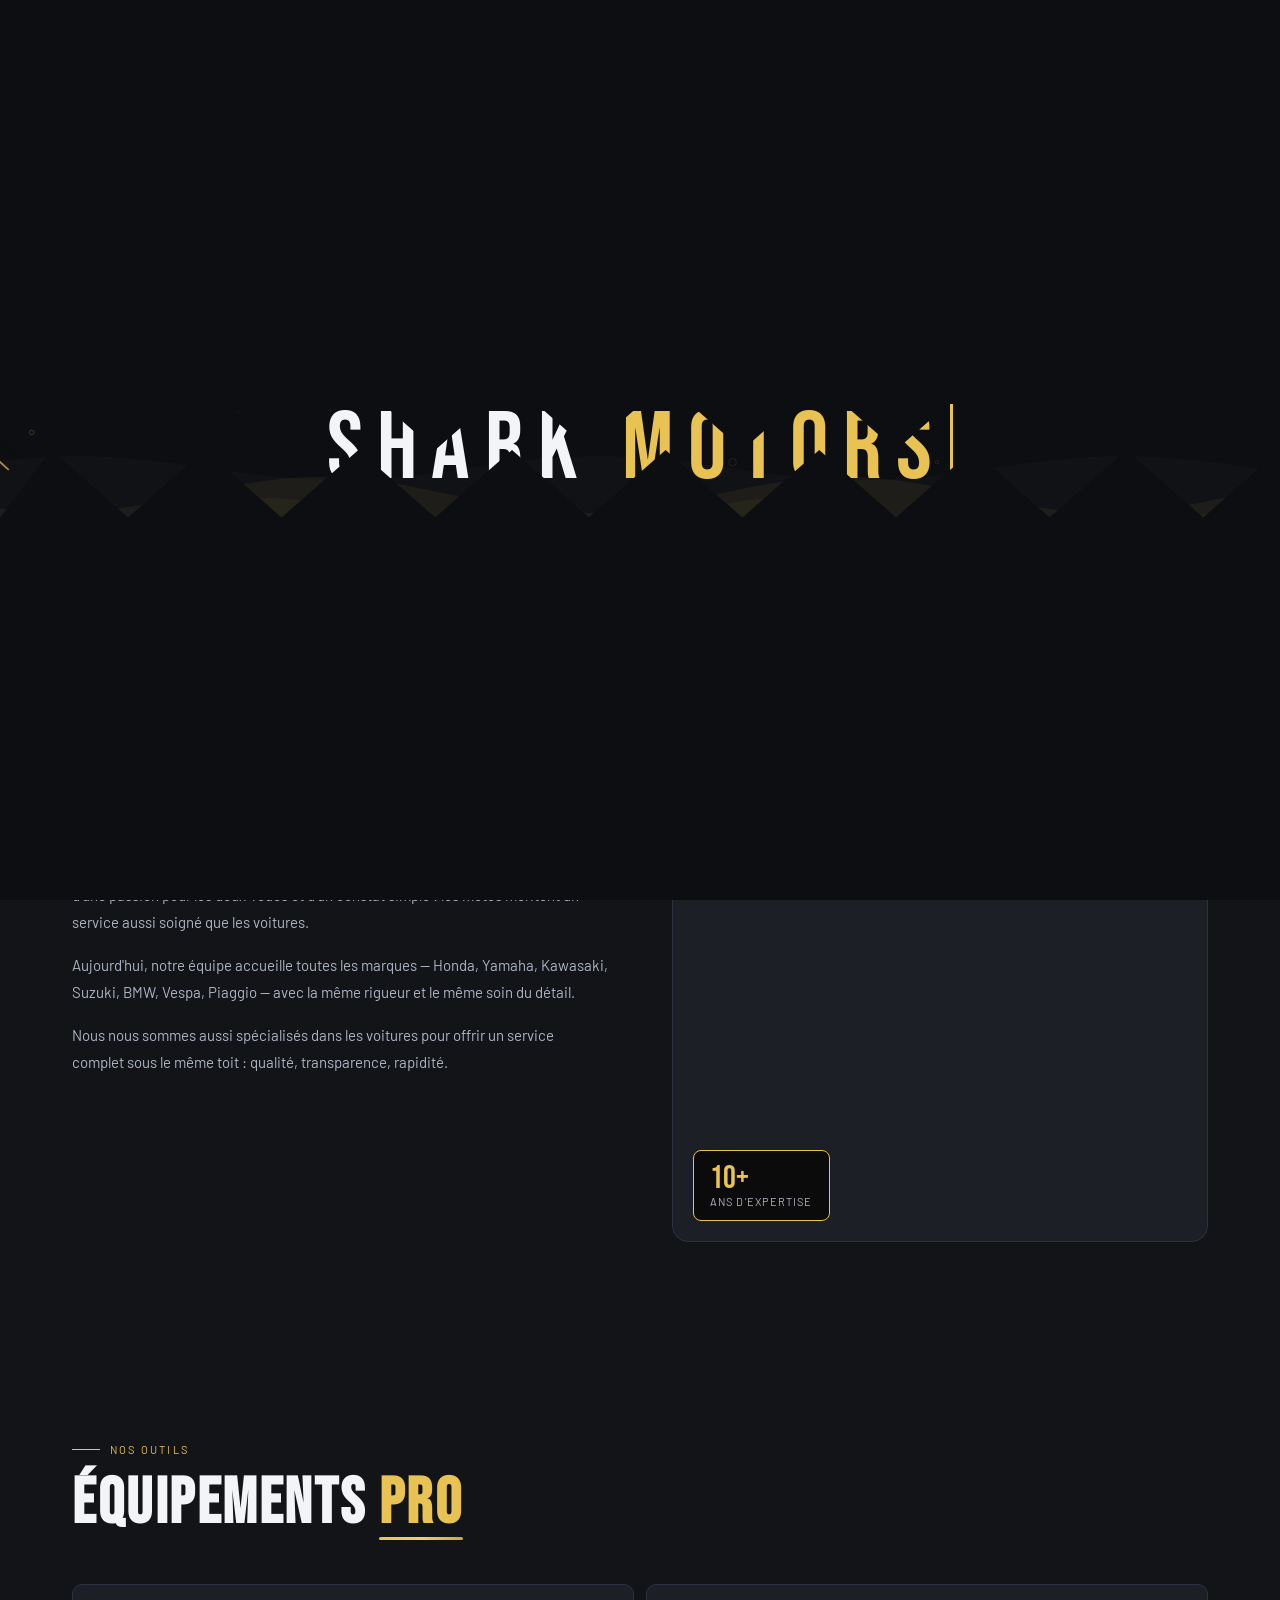
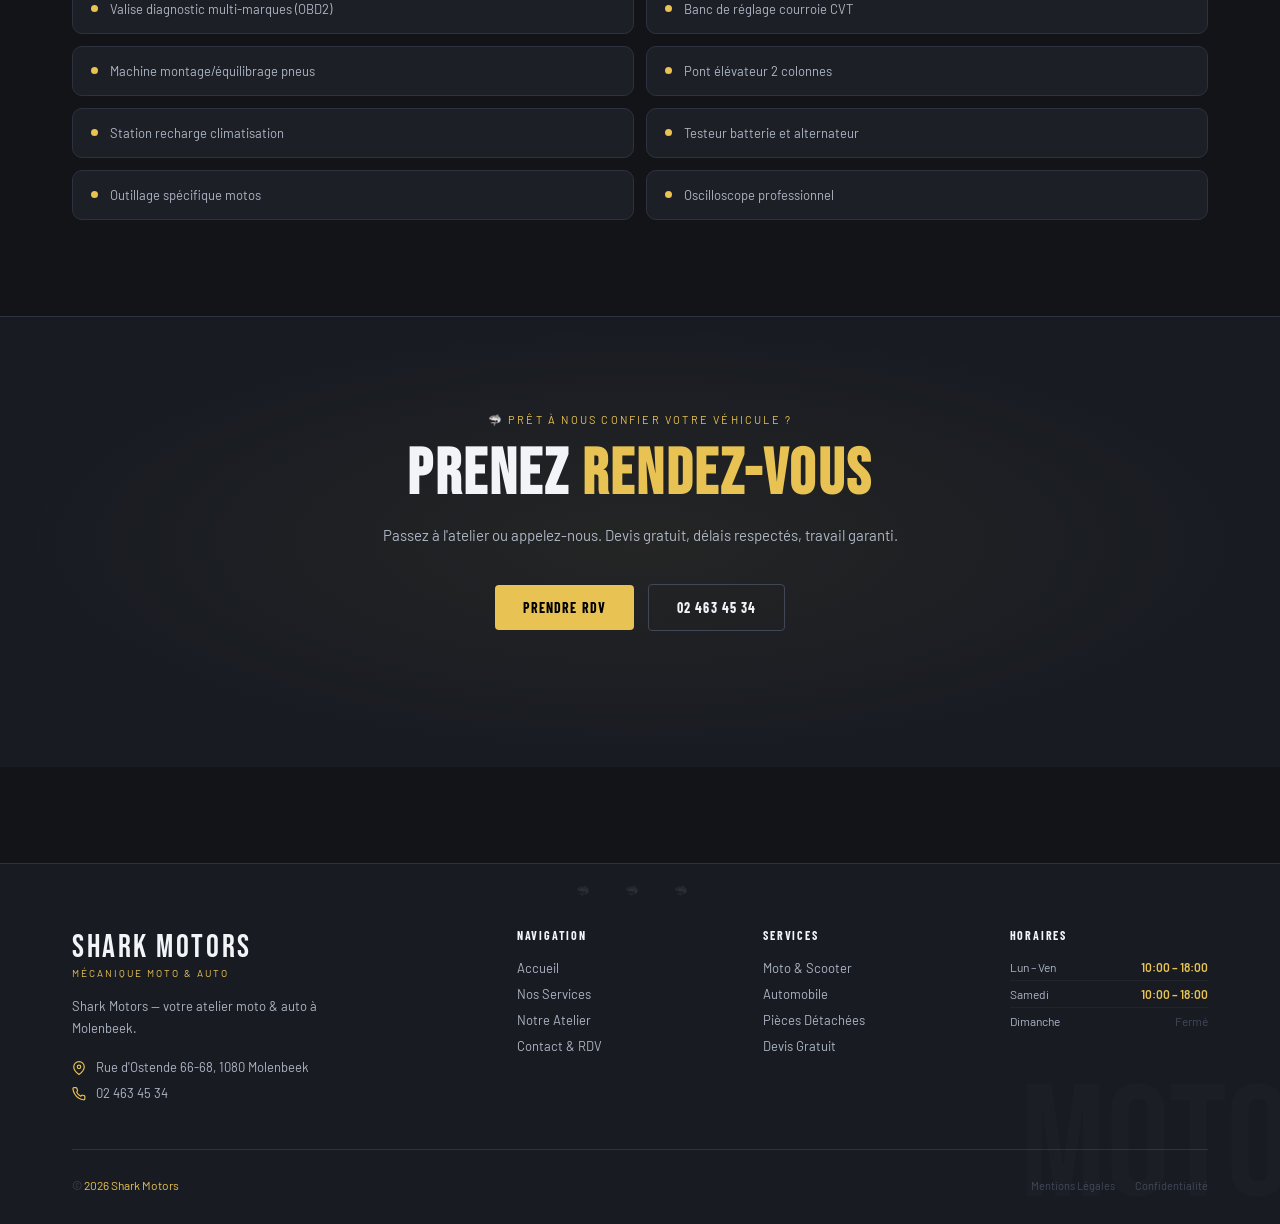
==== commit 80ddb37d: "mis à jour reseaux socieaux cacher" ====
--- a/atelier.html
+++ b/atelier.html
@@ -133,7 +133,7 @@
     </div>
     <div class="footer-bottom">
       <div class="footer-copy">© <span id="year"></span> <span>Shark Motors</span></div>
-      <div class="footer-social"><a href="https://facebook.com" target="_blank" rel="noopener" class="social-link" aria-label="Facebook"><svg xmlns="http://www.w3.org/2000/svg" viewBox="0 0 24 24" fill="none" stroke="currentColor" stroke-width="2"><path d="M18 2h-3a5 5 0 00-5 5v3H7v4h3v8h4v-8h3l1-4h-4V7a1 1 0 011-1h3z"/></svg></a><a href="https://instagram.com" target="_blank" rel="noopener" class="social-link" aria-label="Instagram"><svg xmlns="http://www.w3.org/2000/svg" viewBox="0 0 24 24" fill="none" stroke="currentColor" stroke-width="2"><rect x="2" y="2" width="20" height="20" rx="5"/><path d="M16 11.37A4 4 0 1112.63 8 4 4 0 0116 11.37z"/><line x1="17.5" y1="6.5" x2="17.51" y2="6.5"/></svg></a></div>
+      <!-- <div class="footer-social"><a href="https://facebook.com" target="_blank" rel="noopener" class="social-link" aria-label="Facebook"><svg xmlns="http://www.w3.org/2000/svg" viewBox="0 0 24 24" fill="none" stroke="currentColor" stroke-width="2"><path d="M18 2h-3a5 5 0 00-5 5v3H7v4h3v8h4v-8h3l1-4h-4V7a1 1 0 011-1h3z"/></svg></a><a href="https://instagram.com" target="_blank" rel="noopener" class="social-link" aria-label="Instagram"><svg xmlns="http://www.w3.org/2000/svg" viewBox="0 0 24 24" fill="none" stroke="currentColor" stroke-width="2"><rect x="2" y="2" width="20" height="20" rx="5"/><path d="M16 11.37A4 4 0 1112.63 8 4 4 0 0116 11.37z"/><line x1="17.5" y1="6.5" x2="17.51" y2="6.5"/></svg></a></div> -->
       <div class="footer-legal"><a href="#">Mentions Légales</a><a href="#">Confidentialité</a></div>
     </div>
   </div>
